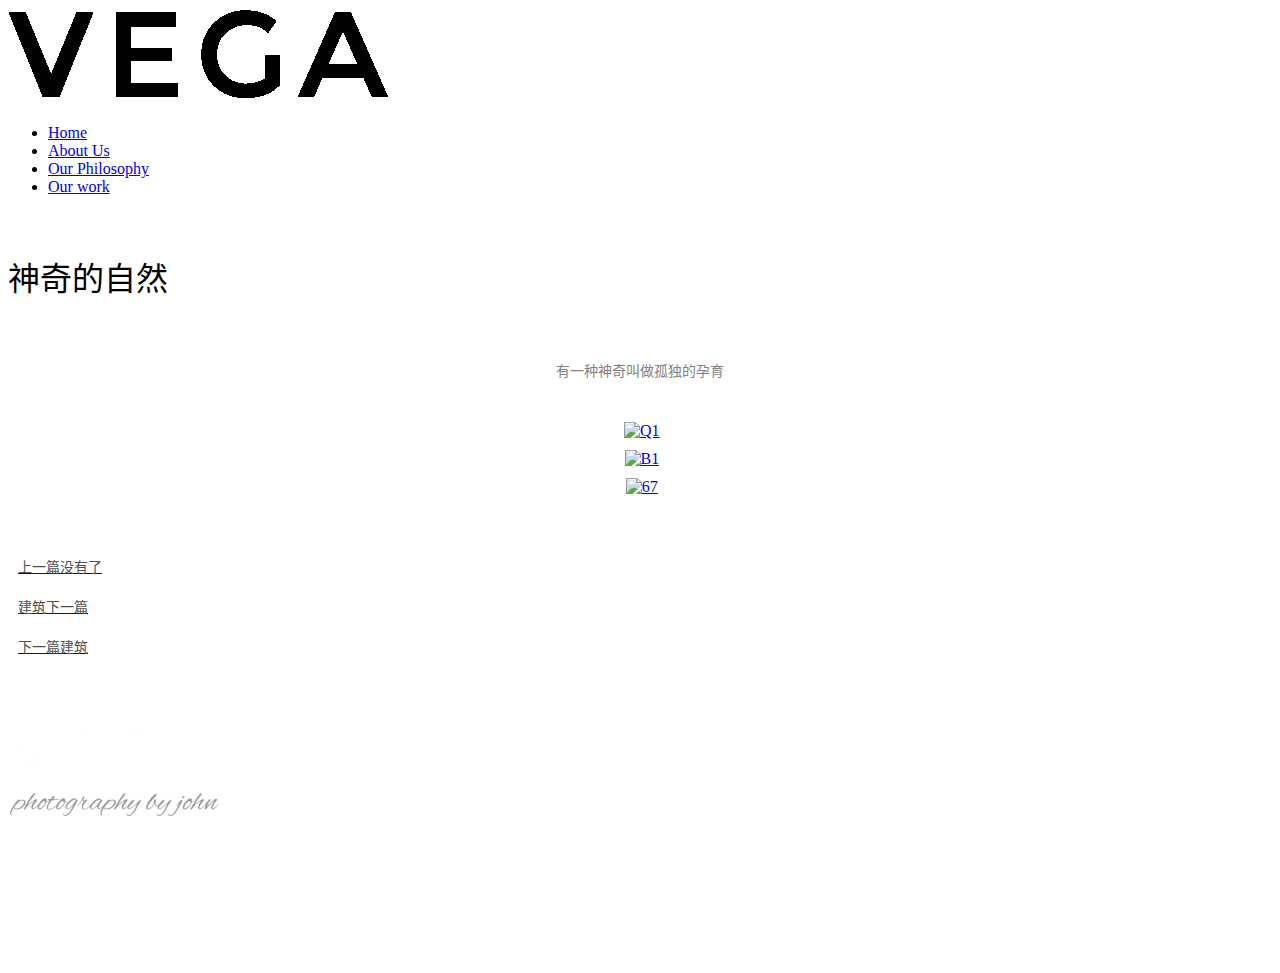
==== 神奇的自然.html @ 39f78b26 "个人生活网页" ====
<!DOCTYPE html>
<!--[if IE 6]>
<html id="ie6" class="ancient-ie old-ie bit-html" dir="ltr" lang="zh-CN">
<![endif]-->
<!--[if IE 7]>
<html id="ie7" class="ancient-ie old-ie  bit-html" dir="ltr" lang="zh-CN">
<![endif]-->
<!--[if IE 8]>
<html id="ie8" class="old-ie bit-html" dir="ltr" lang="zh-CN">
<![endif]-->
<!--[if IE 9]>
<html id="ie9" class="old-ie9 bit-html" dir="ltr" lang="zh-CN">
<![endif]-->
<!--[if !(IE 6) | !(IE 7) | !(IE 8) | !(IE 9)  ]><!-->
<html class="bit-html" dir="ltr" lang="zh-CN">
<!--<![endif]-->

<head>
    <!-- for 360 -->
    <meta name="renderer" content="webkit">
    <meta name="applicable-device" content="pc,mobile">
    <!-- for baidu -->
    <meta http-equiv="Cache-Control" content="no-transform" />
    <!-- for baidu -->
    <meta name="MobileOptimized" content="width" />
    <!-- for baidu -->
    <meta name="HandheldFriendly" content="true" />
    <!-- for baidu -->
    <!-- customer header -->
    <meta http-equiv="X-UA-Compatible" content="IE=edge">
    <meta charset="UTF-8" />
    <meta name="viewport" content="width=device-width, initial-scale=1, maximum-scale=1">
    <title>神奇的自然</title>
    <link rel="profile" href="http://gmpg.org/xfn/11" />
    <link rel="pingback" href="http://w-52279-76022-97188.479019151.sites.hk35.qifeiye.com/xmlrpc.php" />
    <!--[if lt IE 9]>
	<script src="http://w-52279-76022-97188.479019151.sites.hk35.qifeiye.com/FeiEditor/bitSite/js/html5shiv.min.js"></script>
	<![endif]-->
    <!--[if lt IE 9]>
	<script src="http://w-52279-76022-97188.479019151.sites.hk35.qifeiye.com/FeiEditor/bitSite/js/respond.min.js"></script>
	<![endif]-->
    <style type="text/css" id="static-stylesheet"></style>
    <link rel="stylesheet" href="http://w-52279-76022-97188.479019151.sites.hk35.qifeiye.com/qfy-content/cache/scripts/efb746539fa826d9d5781048aa996eb2.css" type="text/css" media="all" />
    <!-- Cache! -->
    <style type='text/css'>

    </style>
    <script type='text/javascript'>
        /* <![CDATA[ */
        /* dt-plugins */
        var dtLocal = {
            "passText": "\u67e5\u770b\u8fd9\u4e2a\u52a0\u5bc6\u8d44\u8baf\uff0c\u8bf7\u5728\u4e0b\u9762\u8f93\u5165\u5bc6\u7801\uff1a",
            "moreButtonAllLoadedText": "\u5168\u90e8\u5df2\u52a0\u8f7d",
            "postID": "9764",
            "ajaxurl": "http:\/\/w-52279-76022-97188.479019151.sites.hk35.qifeiye.com\/http:\/\/w-52279-76022-97188.479019151.sites.hk35.qifeiye.com\/admin\/admin-ajax.php",
            "contactNonce": "7ecabe1bc4",
            "ajaxNonce": "d20c6cc810",
            "pageData": {
                "type": "page",
                "template": "page",
                "layout": null
            },
            "themeSettings": {
                "smoothScroll": "on"
            }
        };
        /* thickbox */
        var thickboxL10n = {
            "next": "\u4e0b\u4e00\u5f20 >",
            "prev": "< \u4e0a\u4e00\u5f20",
            "image": "\u56fe\u7247",
            "of": "\/",
            "close": "\u5173\u95ed",
            "noiframes": "\u8fd9\u4e2a\u529f\u80fd\u9700\u8981iframe\u7684\u652f\u6301\u3002\u60a8\u53ef\u80fd\u7981\u6b62\u4e86iframe\u7684\u663e\u793a\uff0c\u6216\u60a8\u7684\u6d4f\u89c8\u5668\u4e0d\u652f\u6301\u6b64\u529f\u80fd\u3002",
            "loadingAnimation": "\/\/fast.qifeiye.com\/FeiEditor\/bitSite\/images\/preloader.gif"
        };

        /* ]]> */
    </script>
    <script type="text/javascript" src="http://w-52279-76022-97188.479019151.sites.hk35.qifeiye.com/qfy-content/cache/scripts/d023ca2ac68198600153ee5934c08c6a.js">
        /*Cache!*/
    </script>
    <link rel="EditURI" type="application/rsd+xml" title="RSD" href="http://w-52279-76022-97188.479019151.sites.hk35.qifeiye.com/xmlrpc.php?rsd" />
    <link rel="wlwmanifest" type="application/wlwmanifest+xml" href="http://w-52279-76022-97188.479019151.sites.hk35.qifeiye.com/qfy-includes/wlwmanifest.xml" />

    <link rel='canonical' href='http://w-52279-76022-97188.479019151.sites.hk35.qifeiye.com/?p=9764' />
    <link rel='shortlink' href='http://w-52279-76022-97188.479019151.sites.hk35.qifeiye.com/?p=9764' />
    <style class='style_0'>
        .bitRightSider .widget-title,
        .bitLeftSider .widget-title {
            padding: 0 0 0 10px;
            height: 28px;
            line-height: 28px;
            background-color: #024886;
            margin: 0px;
            font-family: ;
            font-size: px;
            font-weight: normal;
            font-style: normal;
            text-decoration: none;
            color: #fff;
            border-top: 0;
            border-left: 0;
            border-right: 0;
            border-bottom: 0;
            background-image: url(//fast.qifeiye.com/qfy-content/plugins//bit-plugin/assets/frame/header_bg/1/bg.png);
            background-repeat: repeat;
            -webkit-border-top-left-radius: 0;
            -webkit-border-top-right-radius: 0;
            -moz-border-radius-topleft: 0;
            -moz-border-radius-topright: 0;
            border-top-left-radius: 0;
            border-top-right-radius: 0;
        }
        
        .bitRightSider .bitWidgetFrame,
        .bitLeftSider .bitWidgetFrame {
            border-top: 0;
            border-bottom: 1px solid #bababa;
            border-left: 1px solid #bababa;
            border-right: 1px solid #bababa;
            padding: 4px 10px 4px 10px;
            -webkit-border-bottom-left-radius: 0;
            -webkit-border-bottom-right-radius: 0;
            -moz-border-radius-bottomleft: 0;
            -moz-border-radius-bottomright: 0;
            border-bottom-left-radius: 0;
            border-bottom-right-radius: 0;
        }
        
        .bitRightSider .site_tooler,
        .bitLeftSider .site_tooler {
            -webkit-box-shadow: none;
            box-shadow: none;
        }
        
        .bitRightLeftSiderWidget.site_tooler .bitWidgetFrame,
        .bitRightLeftSiderWidget.site_tooler .bitWidgetFrame {
            background-color: transparent;
            background-image: none;
            -webkit-border-bottom-left-radius: 0px;
            border-bottom-left-radius: 0px;
            -webkit-border-bottom-right-radius: 0px;
            border-bottom-right-radius: 0px;
        }
    </style>
    <style class='style_0'>
        .footer .widget-title {
            padding: 0 0 0 10px;
            height: 28px;
            line-height: 28px;
            background-color: #024886;
            margin: 0px;
            font-family: ;
            font-size: px;
            font-weight: normal;
            font-style: normal;
            text-decoration: none;
            color: #fff;
            border-top: 0;
            border-left: 0;
            border-right: 0;
            border-bottom: 0;
            background-image: none;
            -webkit-border-top-left-radius: 4px;
            -webkit-border-top-right-radius: 4px;
            -moz-border-radius-topleft: 4px;
            -moz-border-radius-topright: 4px;
            border-top-left-radius: 4px;
            border-top-right-radius: 4px;
        }
        
        .footer .widget-title {
            border-top: 0;
            border-left: 0;
            border-right: 0;
        }
        
        .footer .bitWidgetFrame {
            border-bottom: 0;
            border-top: 0;
            border-left: 0;
            border-right: 0;
            padding: 4px 10px 4px 10px;
        }
        
        .footer .site_tooler {
            -webkit-box-shadow: none;
            box-shadow: none;
        }
        
        .footer .site_tooler .bitWidgetFrame {
            background-color: transparent;
            background-image: none;
            -webkit-border-bottom-left-radius: 4px;
            border-bottom-left-radius: 4px;
            -webkit-border-bottom-right-radius: 4px;
            border-bottom-right-radius: 4px;
        }
    </style>
    <meta name="robots" content="index, follow" />
    <meta name="description" content="有一种神奇叫做孤独的孕育" />
    <style type="text/css">

    </style>
    <script type="text/javascript">
        dtGlobals.logoEnabled = 1;
        dtGlobals.curr_id = '9764';
        dtGlobals.logoURL = '';
        dtGlobals.logoW = '0';
        dtGlobals.logoH = '0';
        dtGlobals.qfyname = '起飞页';
        dtGlobals.id = '5ad01a4420971';
        dtGlobals.language = '';
        smartMenu = 0;
        document.cookie = 'resolution=' + Math.max(screen.width, screen.height) + '; path=/';
        dtGlobals.gallery_bgcolor = 'rgba(51,51,51,1)';
        dtGlobals.gallery_showthumbs = '0';
        dtGlobals.gallery_style = '';
        dtGlobals.gallery_autoplay = '0';
        dtGlobals.gallery_playspeed = '3';
        dtGlobals.gallery_imagesize = '100';
        dtGlobals.gallery_stopbutton = '';
        dtGlobals.gallery_thumbsposition = '';
        dtGlobals.gallery_tcolor = '#fff';
        dtGlobals.gallery_tsize = '16';
        dtGlobals.gallery_dcolor = '#fff';
        dtGlobals.gallery_dsize = '14';
        dtGlobals.gallery_tfamily = '';
        dtGlobals.gallery_dfamily = '';
        dtGlobals.gallery_blankclose = '0';
        dtGlobals.fm_showstyle = '';
        dtGlobals.fm_showspeed = '';
        dtGlobals.cdn_url = 'http://cdn.goodq.top';
        dtGlobals.qfymodel = "1";
        var socail_back_url = '';
    </script>



</head>


<body class="single single-post postid-9764 single-format-standard logged-in image-blur free_public btn-flat content-fullwidth qfe-js-composer js-comp-ver-4.0.1 vc_responsive page" data-pid="9764" data-pkey="3e5b84ffdcb37a61b4c2b696554afa27">

    <div id="page" class=' header_bg_mobilehide breackall wide '>



        <!-- left, center, classical, classic-centered -->
        <!-- !Header -->
        <header id="header" class="logo-classic-centered headerPM menuPositionHolder" role="banner">
            <!-- class="overlap"; class="logo-left", class="logo-center", class="logo-classic" -->

            <div class="wf-wrap ">
                <div class="wf-table">



                    <div id="branding" class="wf-td bit-logo-bar" style="">
                        <a class="bitem logo small" style="" href="http://w-52279-76022-97188.479019151.sites.hk35.qifeiye.com/"><span class="logospan"><img class="preload-me" src="img/head1.png" width="393" height="96"     /></span></a>

                        <!-- <div id="site-title" class="assistive-text"></div>
	<div id="site-description" class="assistive-text"></div> -->
                    </div>
                </div>
                <!-- .wf-table -->
            </div>
            <!-- .wf-wrap -->

            <div class="wf-mobile-visible wf-td assistive-info    " role="complementary">
                <div class="top-bar-right right bit_widget_more" bitdatamarker="bitHeader-2" bitdataaction="site_fix_container" bitdatacolor="white">
                </div>
            </div>

            <div class="navigation-holder">
                <div>


                    <!-- !- Navigation -->
                    <nav style="0" id="navigation" class="wf-wrap" bitDataAction="site_menu_container" bitDataLocation="primary">
                        <ul id="main-nav" data-st="0" data-sp="0" data-fh="" data-mw="" data-lh="" class="mainmenu fancy-rollovers wf-mobile-hidden bit-menu-default underline-hover position-text-right" data-bit-menu=underline-hover data-bit-float-menu=underline-hover>
                            <li class=" menu-item menu-item-type-post_type menu-item-object-page current-menu-item page_item page-item-9761 current_page_item bit-menu-post-id-9761 menu-item-9901 act first"><a href="主页.html"><span>Home</span></a></li>
                            <li class=" menu-item menu-item-type-custom menu-item-object-custom current-menu-item current_page_item menu-item-home bit-menu-post-id-8415 menu-item-8415"><a href="主页.html"><span>About Us</span></a></li>
                            <li class=" menu-item menu-item-type-custom menu-item-object-custom current-menu-item current_page_item menu-item-home bit-menu-post-id-8416 menu-item-8416"><a href="主页.html"><span>Our Philosophy</span></a></li>
                            <li class=" menu-item menu-item-type-custom menu-item-object-custom current-menu-item current_page_item menu-item-home bit-menu-post-id-8417 menu-item-8417"><a href="主页.html"><span>Our work</span></a></li>
                        </ul>

                        <a data-padding='' data-top='8' data-right='8' rel="nofollow" id="mobile-menu" style="display:none;" class="glyphicon glyphicon-icon-align-justify displaynone left">
                            <span class="menu-open  phone-text">神奇的自然</span>
                            <span class="menu-close">关闭</span>
                            <span class="menu-back">返回上一级</span>
                            <span class="wf-phone-visible">&nbsp;</span>
                        </a>

                    </nav>
                    <div style="display:none;" id="main-nav-slide">
                        <div class="main-nav-slide-inner" data-class="">
                            <div class="floatmenu-bar-right bit_widget_more" bitdatamarker="bitHeader-3" bitdataaction="site_fix_container" bitdatacolor="white">
                            </div>
                        </div>
                    </div>


                </div>
            </div>
            <!-- .navigation-holder -->


        </header>
        <!-- #masthead -->

        <section class="bitBanner" id="bitBanner" bitdatamarker="bitBanner" bitdataaction="site_fix_container">
        </section>
        <div id="main" class="bit_main_content">


            <div class="main-gradient"></div>

            <div class="wf-wrap">
                <div class="wf-container-main">





                    <div id="content" class="content" role="main">


                        <div class="main-outer-wrapper ">
                            <div class="bit_row">

                                <div class="twelve columns no-sidebar-content ">

                                    <div class="bit_row">

                                        <div class="content-wrapper twelve columns ">
                                            <section data-fixheight="" class="qfy-row-1-5ad04f643c018737350 section     no  section-text-no-shadow section-inner-no-shadow section-normal" id="bit_rmd76" style='margin-bottom:0;border-radius:0px;color:#000000;'>
                                                <style class="row_class qfy_style_class">
                                                    @media only screen and (min-width: 992px) {
                                                        section.section.qfy-row-1-5ad04f643c018737350 {
                                                            padding-left: 0;
                                                            padding-right: 0;
                                                            padding-top: 20px;
                                                            padding-bottom: 0;
                                                            margin-top: 0;
                                                        }
                                                        section.section.qfy-row-1-5ad04f643c018737350>.container {
                                                            max-width: 1280px;
                                                            margin: 0 auto;
                                                        }
                                                    }
                                                    
                                                    @media only screen and (max-width: 992px) {
                                                        .bit-html section.section.qfy-row-1-5ad04f643c018737350 {
                                                            padding-left: 15px;
                                                            padding-right: 15px;
                                                            padding-top: 20px;
                                                            padding-bottom: ;
                                                            margin-top: 0;
                                                        }
                                                    }
                                                </style>
                                                <div class="section-background-overlay background-overlay grid-overlay-0 " style="background-color: #ffffff;"></div>

                                                <div class="container">
                                                    <div class="row qfe_row">
                                                        <div data-animaleinbegin="bottom-in-view" data-animalename="qfyfadeInUp" data-duration="" data-delay="" class=" qfy-column-1-5ad04f643c3106192 qfy-column-inner  vc_span12  text-default small-screen-default fullrow" data-dw="1/1" data-fixheight="">
                                                            <div style=";position:relative;" class="column_inner ">
                                                                <div class=" background-overlay grid-overlay-" style="background-color:transparent;width:100%;"></div>
                                                                <div class="column_containter" style="z-index:3;position:relative;">
                                                                    <div id="vc_header_5ad04f643c996580" m-padding="0px 0px 0px 0px" p-padding="0 0 0 0" css_animation_delay="0" qfyuuid="qfy_column_text_header_fp9wm" data-anitime='0.7' class="qfy-element minheigh1px qfe_text_column qfe_content_element " style="position: relative;;;background-repeat: no-repeat;;margin-top:20px;margin-bottom:20px;padding-top:0;padding-bottom:0;padding-right:0;padding-left:0;">
                                                                        <style>
                                                                            @media only screen and (max-width: 760px) {
                                                                                #vc_header_5ad04f643c996580 .header_title {
                                                                                    font-size: 20px !important;
                                                                                }
                                                                            }
                                                                            
                                                                            @media only screen and (max-width: 760px) {
                                                                                #vc_header_5ad04f643c996580 .header_subtitle {
                                                                                    font-size: 20px !important;
                                                                                }
                                                                            }
                                                                        </style>
                                                                        <div class="qfe_wrapper">
                                                                            <H1 class="qfy_title center mobilecenter">
                                                                                <div class="qfy_title_inner" style="display:inline-block;position:relative;max-width:100%;">
                                                                                    <div class="header_title" style="font-family:微软正黑体;font-size:32px;font-weight:normal;font-style:normal;color:#000;">神奇的自然</div>
                                                                                </div>
                                                                                <style></style>
                                                                                <div class="button_wrapper" style="display:none;">
                                                                                    <div class="button " style="display:inline-block;max-width:100%;text-align:center; font-size:14px; color:#333; padding:5px;">+ 查看更多</div>
                                                                                </div><span style="clear:both;"></span></H1>
                                                                        </div>
                                                                    </div>
                                                                </div>
                                                            </div>
                                                        </div>
                                                        <style class="column_class qfy_style_class">
                                                            @media only screen and (min-width: 992px) {
                                                                .qfy-column-1-5ad04f643c3106192>.column_inner {
                                                                    padding-left: 0;
                                                                    padding-right: 0;
                                                                    padding-top: 0;
                                                                    padding-bottom: 0;
                                                                }
                                                                .qfe_row .vc_span_class.qfy-column-1-5ad04f643c3106192 {}
                                                                ;
                                                            }
                                                            
                                                            @media only screen and (max-width: 992px) {
                                                                .qfy-column-1-5ad04f643c3106192>.column_inner {
                                                                    margin: 0 auto 0 !important;
                                                                    padding-left: 0;
                                                                    padding-right: 0;
                                                                    padding-top: ;
                                                                    padding-bottom: ;
                                                                }
                                                                .display_entire .qfe_row .vc_span_class.qfy-column-1-5ad04f643c3106192 {}
                                                                .qfy-column-1-5ad04f643c3106192>.column_inner>.background-overlay,
                                                                .qfy-column-1-5ad04f643c3106192>.column_inner>.background-media {
                                                                    width: 100% !important;
                                                                    left: 0 !important;
                                                                    right: auto !important;
                                                                }
                                                            }
                                                        </style>
                                                    </div>
                                                </div>

                                            </section>
                                            <section data-fixheight="" class="qfy-row-2-5ad04f643cde8382945 section     no  section-text-no-shadow section-inner-no-shadow section-normal" id="bit_uunus" style='margin-bottom:0;border-radius:0px;color:#000000;'>
                                                <style class="row_class qfy_style_class">
                                                    @media only screen and (min-width: 992px) {
                                                        section.section.qfy-row-2-5ad04f643cde8382945 {
                                                            padding-left: 0;
                                                            padding-right: 0;
                                                            padding-top: 20px;
                                                            padding-bottom: 0;
                                                            margin-top: 0;
                                                        }
                                                        section.section.qfy-row-2-5ad04f643cde8382945>.container {
                                                            max-width: 1280px;
                                                            margin: 0 auto;
                                                        }
                                                    }
                                                    
                                                    @media only screen and (max-width: 992px) {
                                                        .bit-html section.section.qfy-row-2-5ad04f643cde8382945 {
                                                            padding-left: 15px;
                                                            padding-right: 15px;
                                                            padding-top: 20px;
                                                            padding-bottom: ;
                                                            margin-top: 0;
                                                        }
                                                    }
                                                </style>
                                                <div class="section-background-overlay background-overlay grid-overlay-0 " style="background-color: #ffffff;"></div>

                                                <div class="container">
                                                    <div class="row qfe_row">
                                                        <div data-animaleinbegin="bottom-in-view" data-animalename="qfyfadeInUp" data-duration="" data-delay="" class=" qfy-column-2-5ad04f643d069856806 qfy-column-inner  vc_span12  text-default small-screen-default fullrow" data-dw="1/1" data-fixheight="">
                                                            <div style=";position:relative;" class="column_inner ">
                                                                <div class=" background-overlay grid-overlay-" style="background-color:transparent;width:100%;"></div>
                                                                <div class="column_containter" style="z-index:3;position:relative;">
                                                                    <div m-padding="20px 0px 20px 0px" p-padding="20px 0 20px 0" css_animation_delay="0" qfyuuid="qfy_column_text_view_kbkn4" data-anitime='0.7' class="qfy-element qfy-text qfy-text-67519 qfe_text_column qfe_content_element  " style="position: relative;;;line-height:1.5em;;background-position:left top;background-repeat: no-repeat;font-size:14px ;font-weight:normal ;font-style:normal ;font-family:宋体 ;color:#828282;text-align:center;letter-spacing:;;margin-top:0;margin-bottom:0;padding-top:20px;padding-bottom:20px;padding-right:0;padding-left:0;border-radius:0px;">
                                                                        <div class="qfe_wrapper">
                                                                            有一种神奇叫做孤独的孕育
                                                                        </div>
                                                                    </div>
                                                                </div>
                                                            </div>
                                                        </div>
                                                        <style class="column_class qfy_style_class">
                                                            @media only screen and (min-width: 992px) {
                                                                .qfy-column-2-5ad04f643d069856806>.column_inner {
                                                                    padding-left: 0;
                                                                    padding-right: 0;
                                                                    padding-top: 0;
                                                                    padding-bottom: 0;
                                                                }
                                                                .qfe_row .vc_span_class.qfy-column-2-5ad04f643d069856806 {}
                                                                ;
                                                            }
                                                            
                                                            @media only screen and (max-width: 992px) {
                                                                .qfy-column-2-5ad04f643d069856806>.column_inner {
                                                                    margin: 0 auto 0 !important;
                                                                    padding-left: 0;
                                                                    padding-right: 0;
                                                                    padding-top: ;
                                                                    padding-bottom: ;
                                                                }
                                                                .display_entire .qfe_row .vc_span_class.qfy-column-2-5ad04f643d069856806 {}
                                                                .qfy-column-2-5ad04f643d069856806>.column_inner>.background-overlay,
                                                                .qfy-column-2-5ad04f643d069856806>.column_inner>.background-media {
                                                                    width: 100% !important;
                                                                    left: 0 !important;
                                                                    right: auto !important;
                                                                }
                                                            }
                                                        </style>
                                                    </div>
                                                </div>

                                            </section>
                                            <section data-fixheight="" class="qfy-row-3-5ad04f643d810466163 section     no  section-text-no-shadow section-inner-no-shadow section-normal" id="bit_44nd5" style='margin-bottom:0;border-radius:0px;color:#000000;'>
                                                <style class="row_class qfy_style_class">
                                                    @media only screen and (min-width: 992px) {
                                                        section.section.qfy-row-3-5ad04f643d810466163 {
                                                            padding-left: 0;
                                                            padding-right: 0;
                                                            padding-top: 20px;
                                                            padding-bottom: 0;
                                                            margin-top: 0;
                                                        }
                                                        section.section.qfy-row-3-5ad04f643d810466163>.container {
                                                            max-width: 1280px;
                                                            margin: 0 auto;
                                                        }
                                                    }
                                                    
                                                    @media only screen and (max-width: 992px) {
                                                        .bit-html section.section.qfy-row-3-5ad04f643d810466163 {
                                                            padding-left: 15px;
                                                            padding-right: 15px;
                                                            padding-top: 20px;
                                                            padding-bottom: ;
                                                            margin-top: 0;
                                                        }
                                                    }
                                                </style>
                                                <div class="section-background-overlay background-overlay grid-overlay-0 " style="background-color: #ffffff;"></div>

                                                <div class="container">
                                                    <div class="row qfe_row">
                                                        <div data-animaleinbegin="bottom-in-view" data-animalename="qfyfadeInUp" data-duration="" data-delay="" class=" qfy-column-3-5ad04f643daa1692627 qfy-column-inner  vc_span12  text-default small-screen-default fullrow" data-dw="1/1" data-fixheight="">
                                                            <div style=";position:relative;" class="column_inner ">
                                                                <div class=" background-overlay grid-overlay-" style="background-color:transparent;width:100%;"></div>
                                                                <div class="column_containter" style="z-index:3;position:relative;">
                                                                    <style>
                                                                        @media screen and (max-width: 760px) {
                                                                            .g2598 .qfe_images_lib_isotope .gimg {
                                                                                width: 99.5%
                                                                            }
                                                                        }
                                                                        
                                                                        @media screen and (min-width: 760px) {
                                                                            .g2598 .qfe_images_lib_isotope .gimg {
                                                                                width: 99.5%
                                                                            }
                                                                        }
                                                                    </style>
                                                                    <style>
                                                                        @media only screen and (max-width: 760px) {
                                                                            .single_image_text-5ad04f643de11662 .head {
                                                                                font-size: 16px !important;
                                                                            }
                                                                            .single_image_text-5ad04f643de11662 .content {
                                                                                font-size: 16px !important;
                                                                            }
                                                                        }
                                                                    </style>
                                                                    <div m-padding="0px 0px 0px 0px" p-padding="0 0 0 0" css_animation_delay="0" qfyuuid="qfy_column_text_images_cp4lw" data-anitime='0.7' class="qfy-element qfe_images_lib qfe_content_element vc_clearfix qfe_animate_when_almost_visible qfe_bottom-to-top"
                                                                        style="margin-top:0;margin-bottom:0;padding-top:0;padding-bottom:0;padding-right:0;padding-left:0;">
                                                                        <div class="qfe_wrapper g2598">
                                                                            <div class="qfe_images_lib_isotope " data-liblayout="masonry" data-width="10">
                                                                                <div class="vc-item images gimg" style="margin-bottom:10px;padding-left:5px;padding-right:5px">
                                                                                    <div class="vc-inner" style='text-align:center'>
                                                                                        <a class="qfy_thickbox bitImageAhover " thumbPath="http://w-52279-76022-97188.479019151.sites.hk35.qifeiye.com/qfy-content/uploads/2015/06/8860370af76c01de5337d4626c2678f4-150x150.jpg"
                                                                                            href="http://w-52279-76022-97188.479019151.sites.hk35.qifeiye.com/qfy-content/uploads/2015/06/8860370af76c01de5337d4626c2678f4.jpg?ai-no-cache=true" rel="gallery-group-5ad04f643de70934653"><img style='' class='' width="1100" height="1100" src="http://w-52279-76022-97188.479019151.sites.hk35.qifeiye.com/qfy-content/uploads/2015/06/8860370af76c01de5337d4626c2678f4.jpg"
                                                                                                class="attachment-full" alt="Q1" title="" description="" data-title="Q1" src-img="" /><i></i></a>
                                                                                    </div>
                                                                                </div>
                                                                                <div class="vc-item images gimg" style="margin-bottom:10px;padding-left:5px;padding-right:5px">
                                                                                    <div class="vc-inner" style='text-align:center'>
                                                                                        <a class="qfy_thickbox bitImageAhover " thumbPath="http://w-52279-76022-97188.479019151.sites.hk35.qifeiye.com/qfy-content/uploads/2015/06/c9512565ef6194ca664dc41ec0de7a53-150x150.jpg"
                                                                                            href="http://w-52279-76022-97188.479019151.sites.hk35.qifeiye.com/qfy-content/uploads/2015/06/c9512565ef6194ca664dc41ec0de7a53.jpg?ai-no-cache=true" rel="gallery-group-5ad04f643de70934653"><img style='' class='' width="485" height="485" src="http://w-52279-76022-97188.479019151.sites.hk35.qifeiye.com/qfy-content/uploads/2015/06/c9512565ef6194ca664dc41ec0de7a53.jpg"
                                                                                                class="attachment-full" alt="B1" title="" description="" data-title="B1" src-img="" /><i></i></a>
                                                                                    </div>
                                                                                </div>
                                                                                <div class="vc-item images gimg" style="margin-bottom:10px;padding-left:5px;padding-right:5px">
                                                                                    <div class="vc-inner" style='text-align:center'>
                                                                                        <a class="qfy_thickbox bitImageAhover " thumbPath="http://w-52279-76022-97188.479019151.sites.hk35.qifeiye.com/qfy-content/uploads/2017/06/206b27816b746c4723a4d3c27f16089a-150x150.jpg"
                                                                                            href="http://w-52279-76022-97188.479019151.sites.hk35.qifeiye.com/qfy-content/uploads/2017/06/206b27816b746c4723a4d3c27f16089a.jpg?ai-no-cache=true" rel="gallery-group-5ad04f643de70934653"><img style='' class='' width="1000" height="667" src="http://w-52279-76022-97188.479019151.sites.hk35.qifeiye.com/qfy-content/uploads/2017/06/206b27816b746c4723a4d3c27f16089a.jpg"
                                                                                                class="attachment-full" alt="67" title="" description="" data-title="67" src-img="" /><i></i></a>
                                                                                    </div>
                                                                                </div>
                                                                            </div>
                                                                        </div>
                                                                    </div>
                                                                </div>
                                                            </div>
                                                        </div>
                                                        <style class="column_class qfy_style_class">
                                                            @media only screen and (min-width: 992px) {
                                                                .qfy-column-3-5ad04f643daa1692627>.column_inner {
                                                                    padding-left: 0;
                                                                    padding-right: 0;
                                                                    padding-top: 0;
                                                                    padding-bottom: 0;
                                                                }
                                                                .qfe_row .vc_span_class.qfy-column-3-5ad04f643daa1692627 {}
                                                                ;
                                                            }
                                                            
                                                            @media only screen and (max-width: 992px) {
                                                                .qfy-column-3-5ad04f643daa1692627>.column_inner {
                                                                    margin: 0 auto 0 !important;
                                                                    padding-left: 0;
                                                                    padding-right: 0;
                                                                    padding-top: ;
                                                                    padding-bottom: ;
                                                                }
                                                                .display_entire .qfe_row .vc_span_class.qfy-column-3-5ad04f643daa1692627 {}
                                                                .qfy-column-3-5ad04f643daa1692627>.column_inner>.background-overlay,
                                                                .qfy-column-3-5ad04f643daa1692627>.column_inner>.background-media {
                                                                    width: 100% !important;
                                                                    left: 0 !important;
                                                                    right: auto !important;
                                                                }
                                                            }
                                                        </style>
                                                    </div>
                                                </div>

                                            </section>
                                            <section data-fixheight="" class="qfy-row-4-5ad04f643f66e323007 section     no  section-text-no-shadow section-inner-no-shadow section-normal" id="bit_rbcgd" style='margin-bottom:0;border-radius:0px;color:#000000;'>
                                                <style class="row_class qfy_style_class">
                                                    @media only screen and (min-width: 992px) {
                                                        section.section.qfy-row-4-5ad04f643f66e323007 {
                                                            padding-left: 0;
                                                            padding-right: 0;
                                                            padding-top: 40px;
                                                            padding-bottom: 40px;
                                                            margin-top: 0;
                                                        }
                                                        section.section.qfy-row-4-5ad04f643f66e323007>.container {
                                                            max-width: 1280px;
                                                            margin: 0 auto;
                                                        }
                                                    }
                                                    
                                                    @media only screen and (max-width: 992px) {
                                                        .bit-html section.section.qfy-row-4-5ad04f643f66e323007 {
                                                            padding-left: 15px;
                                                            padding-right: 15px;
                                                            padding-top: 40px;
                                                            padding-bottom: 40px;
                                                            margin-top: 0;
                                                            min-height: 0;
                                                        }
                                                    }
                                                </style>
                                                <div class="section-background-overlay background-overlay grid-overlay-0 " style="background-color: #ffffff;"></div>

                                                <div class="container">
                                                    <div class="row qfe_row">
                                                        <div data-animaleinbegin="bottom-in-view" data-animalename="qfyfadeInUp" data-duration="" data-delay="" class=" qfy-column-4-5ad04f643f92f182167 qfy-column-inner  vc_span12  text-default small-screen-default fullrow" data-dw="1/1" data-fixheight="">
                                                            <div style=";position:relative;" class="column_inner ">
                                                                <div class=" background-overlay grid-overlay-" style="background-color:transparent;width:100%;"></div>
                                                                <div class="column_containter" style="z-index:3;position:relative;">
                                                                    <div style="margin-top:0;margin-bottom:0;padding-top:0;padding-bottom:0;padding-right:0;padding-left:0;" m-padding="0px 0px 0px 0px" p-padding="0 0 0 0" css_animation_delay="0" qfyuuid="qfy_prenext_5kqws"
                                                                        class="qfy-prenext  qfy-element  normallayout borderrightnone vcprenext-5ad04f643fb6d3817">
                                                                        <style>
                                                                            .vcprenext-5ad04f643fb6d3817 a:hover span {
                                                                                color: #333 !important
                                                                            }
                                                                            
                                                                            .vcprenext-5ad04f643fb6d3817 a:hover svg polyline {
                                                                                stroke: #333 !important
                                                                            }
                                                                        </style>
                                                                        <div class='prenext_inner'>
                                                                            <div class='pre_inner' style='padding:10px;'><a href='#' class='pre_a'><span class='action' style='font-size:14px ;font-weight:normal ;font-style:normal ;color:#4f4f4f;'>上一篇</span><span class='blank' style='width:10px;height:0px' ></span><span class='title text-overflow' style='font-size:14px ;font-weight:normal ;font-style:normal ;color:#4f4f4f;max-width:300px;'>没有了</span></a></div>
                                                                            <div
                                                                                class='next_inner first' style='padding:10px;'><a href='建筑.html' class='next_a'><span class='title text-overflow' style='font-size:14px ;font-weight:normal ;font-style:normal ;color:#4f4f4f;max-width:300px;'>建筑</span><span class='blank' style='width:10px;height:0px'></span><span class='action' style='font-size:14px ;font-weight:normal ;font-style:normal ;color:#4f4f4f;'>下一篇</span></a></div>
                                                                        <div
                                                                            class='next_inner second' style='padding:10px;'><a href='建筑.html'><span class='action' style='font-size:14px ;font-weight:normal ;font-style:normal ;color:#4f4f4f;'>下一篇</span><span class='blank' style='width:10px;height:0px'></span><span class='title text-overflow' style='font-size:14px ;font-weight:normal ;font-style:normal ;color:#4f4f4f;max-width:300px;'>建筑</span></a></div>
                                                                </div>
                                                            </div>
                                                        </div>
                                                    </div>
                                                </div>
                                                <style class="column_class qfy_style_class">
                                                    @media only screen and (min-width: 992px) {
                                                        .qfy-column-4-5ad04f643f92f182167>.column_inner {
                                                            padding-left: 0;
                                                            padding-right: 0;
                                                            padding-top: 0;
                                                            padding-bottom: 0;
                                                        }
                                                        .qfe_row .vc_span_class.qfy-column-4-5ad04f643f92f182167 {}
                                                        ;
                                                    }
                                                    
                                                    @media only screen and (max-width: 992px) {
                                                        .qfy-column-4-5ad04f643f92f182167>.column_inner {
                                                            margin: 0 auto 0 !important;
                                                            padding-left: 0;
                                                            padding-right: 0;
                                                            padding-top: ;
                                                            padding-bottom: ;
                                                        }
                                                        .display_entire .qfe_row .vc_span_class.qfy-column-4-5ad04f643f92f182167 {}
                                                        .qfy-column-4-5ad04f643f92f182167>.column_inner>.background-overlay,
                                                        .qfy-column-4-5ad04f643f92f182167>.column_inner>.background-media {
                                                            width: 100% !important;
                                                            left: 0 !important;
                                                            right: auto !important;
                                                        }
                                                    }
                                                </style>
                                        </div>
                                    </div>

                                    </section>
                                </div>


                                <div class="clear"></div>
                            </div>
                        </div>
                    </div>
                    <!-- END .page-wrapper -->
                    <div class="clear"></div>
                </div>
                <div class="clear"></div>


            </div>

        </div>
        <!-- .wf-container -->
    </div>
    <!-- .wf-wrap -->
    </div>
    <!-- #main -->
    <footer id="footer" class="footer">
        <div class="wf-wrap">
            <div class="wf-container qfe_row footer1" bitDataAction='site_widget_container' bitdatamarker="sidebar_2">
                <section id="simplepage-2" style="margin-bottom:20px;" class="widget simplepage site_tooler">
                    <style class='style_simplepage-2'>
                        #simplepage-2 .widget-title {
                            padding: 0 0 0 10px;
                            height: 28px;
                            line-height: 28px;
                            background-color: transparent;
                            margin: 0px;
                            font-family: ;
                            font-size: px;
                            font-weight: normal;
                            font-style: normal;
                            text-decoration: none;
                            color: #ffffff;
                            border-top: 1px solid transparent;
                            border-left: 1px solid transparent;
                            border-right: 1px solid transparent;
                            border-bottom: 0px solid transparent;
                            background-image: none;
                            -webkit-border-top-left-radius: 4px;
                            -webkit-border-top-right-radius: 4px;
                            -moz-border-radius-topleft: 4px;
                            -moz-border-radius-topright: 4px;
                            border-top-left-radius: 4px;
                            border-top-right-radius: 4px;
                        }
                        
                        #simplepage-2 .widget-title {
                            border-top: 0;
                            border-left: 0;
                            border-right: 0;
                        }
                        
                        #simplepage-2 .bitWidgetFrame {
                            border-bottom: 0;
                            border-top: 0;
                            border-left: 0;
                            border-right: 0;
                            padding: 4px 10px 4px 10px;
                        }
                        
                        #simplepage-2 {
                            -webkit-box-shadow: none;
                            box-shadow: none;
                        }
                        
                        #simplepage-2 .bitWidgetFrame {
                            background-color: transparent;
                            background-image: none;
                            -webkit-border-bottom-left-radius: 4px;
                            border-bottom-left-radius: 4px;
                            -webkit-border-bottom-right-radius: 4px;
                            border-bottom-right-radius: 4px;
                        }
                        
                        #simplepage-2 .bitWidgetFrame {
                            padding-left: 0px;
                            padding-right: 0px;
                        }
                        
                        body #simplepage-2 .bitWidgetFrame {
                            padding-top: 0px !important;
                            padding-bottom: 0px !important;
                        }
                    </style>
                    <div class='simplepage_container bitWidgetFrame' data-post_id='9750'>
                        <section data-fixheight="" class="qfy-row-5-5ad04f64447c1173231 section     no  section-text-no-shadow section-inner-no-shadow section-normal" id="bit_c3hig" style='margin-bottom:0;border-radius:0px;color:#ffffff;'>
                            <style class="row_class qfy_style_class">
                                @media only screen and (min-width: 992px) {
                                    section.section.qfy-row-5-5ad04f64447c1173231 {
                                        padding-left: 0;
                                        padding-right: 0;
                                        padding-top: 20px;
                                        padding-bottom: 0;
                                        margin-top: 0;
                                    }
                                    section.section.qfy-row-5-5ad04f64447c1173231>.container {
                                        max-width: 1280px;
                                        margin: 0 auto;
                                    }
                                }
                                
                                @media only screen and (max-width: 992px) {
                                    .bit-html section.section.qfy-row-5-5ad04f64447c1173231 {
                                        padding-left: 15px;
                                        padding-right: 15px;
                                        padding-top: 20px;
                                        padding-bottom: 0;
                                        margin-top: 0;
                                        min-height: 0;
                                    }
                                }
                            </style>
                            <div class="section-background-overlay background-overlay grid-overlay-0 " style="background-color: #000000;"></div>

                            <div class="container">
                                <div class="row qfe_row">
                                    <div data-animaleinbegin="bottom-in-view" data-animalename="qfyfadeInUp" data-duration="" data-delay="" class=" qfy-column-5-5ad04f64449c6150077 qfy-column-inner  vc_span12  text-default small-screen-undefined fullrow" data-dw="1/1" data-fixheight="">
                                        <div style=";position:relative;" class="column_inner ">
                                            <div class=" background-overlay grid-overlay-" style="background-color:transparent;width:100%;"></div>
                                            <div class="column_containter" style="z-index:3;position:relative;">
                                                <style>
                                                    @media only screen and (max-width: 768px) {
                                                        .single_image_text-5ad04f644539a624 .head {
                                                            font-size: 16px !important;
                                                        }
                                                        .single_image_text-5ad04f644539a624 .content {
                                                            font-size: 16px !important;
                                                        }
                                                    }
                                                </style>
                                                <div id="vc_img_5ad04f64452ad486" style="width:100%;padding:0px;margin:0px;height:100%;clear:both;position:relative;margin-top:0;margin-bottom:0;padding-top:0;padding-bottom:0;padding-right:0;padding-left:0;background-repeat: no-repeat;" m-padding="0px 0px 0px 0px"
                                                    p-padding="0 0 0 0" css_animation_delay="0" qfyuuid="qfy_single_image_k1s89" data-anitime='0.7' class="qfy-element bitImageControlDiv ">
                                                    <a class="bitImageAhover  ">
                                                        <div class="bitImageParentDiv qfe_single_image qfe_content_element vc_align_center">
                                                            <div class="qfe_wrapper"><span></span><img class="front_image   ag_image" src="img/logo.png" alt="footer_logo"
                                                                    description="" data-attach-id="8639" data-title="footer_logo" title="" src-img="" style='' /></div>
                                                        </div>
                                                </div>
                                                </a>
                                                <div id="icons_list-5ad04f64455043628" style="padding-top:20px;padding-bottom:0;padding-right:0;padding-left:0;" m-padding="20px 0px 0px 0px" p-padding="20px 0 0 0" css_animation_delay="0" qfyuuid="qfy_socail_icons_list_3zkzo"
                                                    class="qfy-icons_list  qfy-element ">
                                                    <ul class="gallery_icons_list " style="text-align:center;">
                                                        <li style='display:inline-block;'><span data-desc='' data-tj='1' data-ta='2' data-width='150' data-image='' style='margin-left:5px;margin-right:5px;margin-bottom:px' class='white1 qfy-icon qfy-icon_32x32 qq-icon_32x32'></span></li>
                                                        <li
                                                            style='display:inline-block;'><span data-desc='' data-tj='1' data-ta='2' data-width='150' data-image='' style='margin-left:5px;margin-right:5px;margin-bottom:px' class='white1 qfy-icon qfy-icon_32x32 facebook-icon_32x32'></span></li>
                                                            <li
                                                                style='display:inline-block;'><span data-desc='' data-tj='1' data-ta='2' data-width='150' data-image='' style='margin-left:5px;margin-right:5px;margin-bottom:px' class='white1 qfy-icon qfy-icon_32x32 weixin-icon_32x32'></span></li>
                                                                <li
                                                                    style='display:inline-block;'><span data-desc='' data-tj='1' data-ta='2' data-width='150' data-image='' style='margin-left:5px;margin-right:5px;margin-bottom:px' class='white1 qfy-icon qfy-icon_32x32 email-icon_32x32'></span></li>
                                                                    <li
                                                                        style='display:inline-block;'><span data-desc='' data-tj='1' data-ta='2' data-width='150' data-image='' style='margin-left:5px;margin-right:5px;margin-bottom:px' class='white1 qfy-icon qfy-icon_32x32 phone1-icon_32x32'></span></li>
                                                                        <li
                                                                            style="clear:both;"></li>
                                                    </ul>
                                                </div>
                                                <div m-padding="10px 0px 10px 0px" p-padding="10px 0 10px 0" css_animation_delay="0" qfyuuid="qfy_column_text_4gzsq" data-anitime='0.7' class="qfy-element qfy-text qfy-text-12623 qfe_text_column qfe_content_element  " style="position: relative;;;line-height:1.5em;;background-position:left top;background-repeat: no-repeat;;margin-top:0;margin-bottom:0;padding-top:10px;padding-bottom:10px;padding-right:0;padding-left:0;border-radius:0px;">
                                                    <div class="qfe_wrapper">
                                                        <div style="text-align: center;"><span style="font-family:century gothic;"><span style="font-size: 12px;">Copyright © 2017 个人摄影网站. All rights reserved.</span></span><span style="font-family:century gothic;"><span style="font-size: 12px;"><span style="color: rgb(128, 128, 128);"></span></span>
                                                            </span>
                                                        </div>

                                                    </div>
                                                </div>
                                            </div>
                                        </div>
                                    </div>
                                    <style class="column_class qfy_style_class">
                                        @media only screen and (min-width: 992px) {
                                            .qfy-column-5-5ad04f64449c6150077>.column_inner {
                                                padding-left: 0;
                                                padding-right: 0;
                                                padding-top: 0;
                                                padding-bottom: 0;
                                            }
                                            .qfe_row .vc_span_class.qfy-column-5-5ad04f64449c6150077 {}
                                            ;
                                        }
                                        
                                        @media only screen and (max-width: 992px) {
                                            .qfy-column-5-5ad04f64449c6150077>.column_inner {
                                                margin: 0 auto 0 !important;
                                                padding-left: 0;
                                                padding-right: 0;
                                                padding-top: ;
                                                padding-bottom: ;
                                            }
                                            .display_entire .qfe_row .vc_span_class.qfy-column-5-5ad04f64449c6150077 {}
                                            .qfy-column-5-5ad04f64449c6150077>.column_inner>.background-overlay,
                                            .qfy-column-5-5ad04f64449c6150077>.column_inner>.background-media {
                                                width: 100% !important;
                                                left: 0 !important;
                                                right: auto !important;
                                            }
                                        }
                                    </style>
                                </div>
                            </div>

                        </section>
                    </div>
                </section>
            </div>
            <!-- .wf-container -->
        </div>
        <!-- .wf-wrap -->
        <!--  ************begin************* -->
        <style type="text/css" id="static-stylesheet-footer">
            #footer.footer .footer1 .widget {
                width: 99%;
            }
            
            #footer.footer .footer1 .widget.simplepage {
                width: 100%;
            }
            
            .bit_main_content {
                margin-top: 0px;
                margin-bottom: 0px
            }
        </style>
        <!--  ************end************* -->
    </footer>

    </div>
    <!-- #page -->

    <script type="text/javascript" src="js/2.js">
        /*Cache!*/
    </script>
    <style type='text/css'>

    </style>
    <div style='display:none;'></div>
</body>

</html>
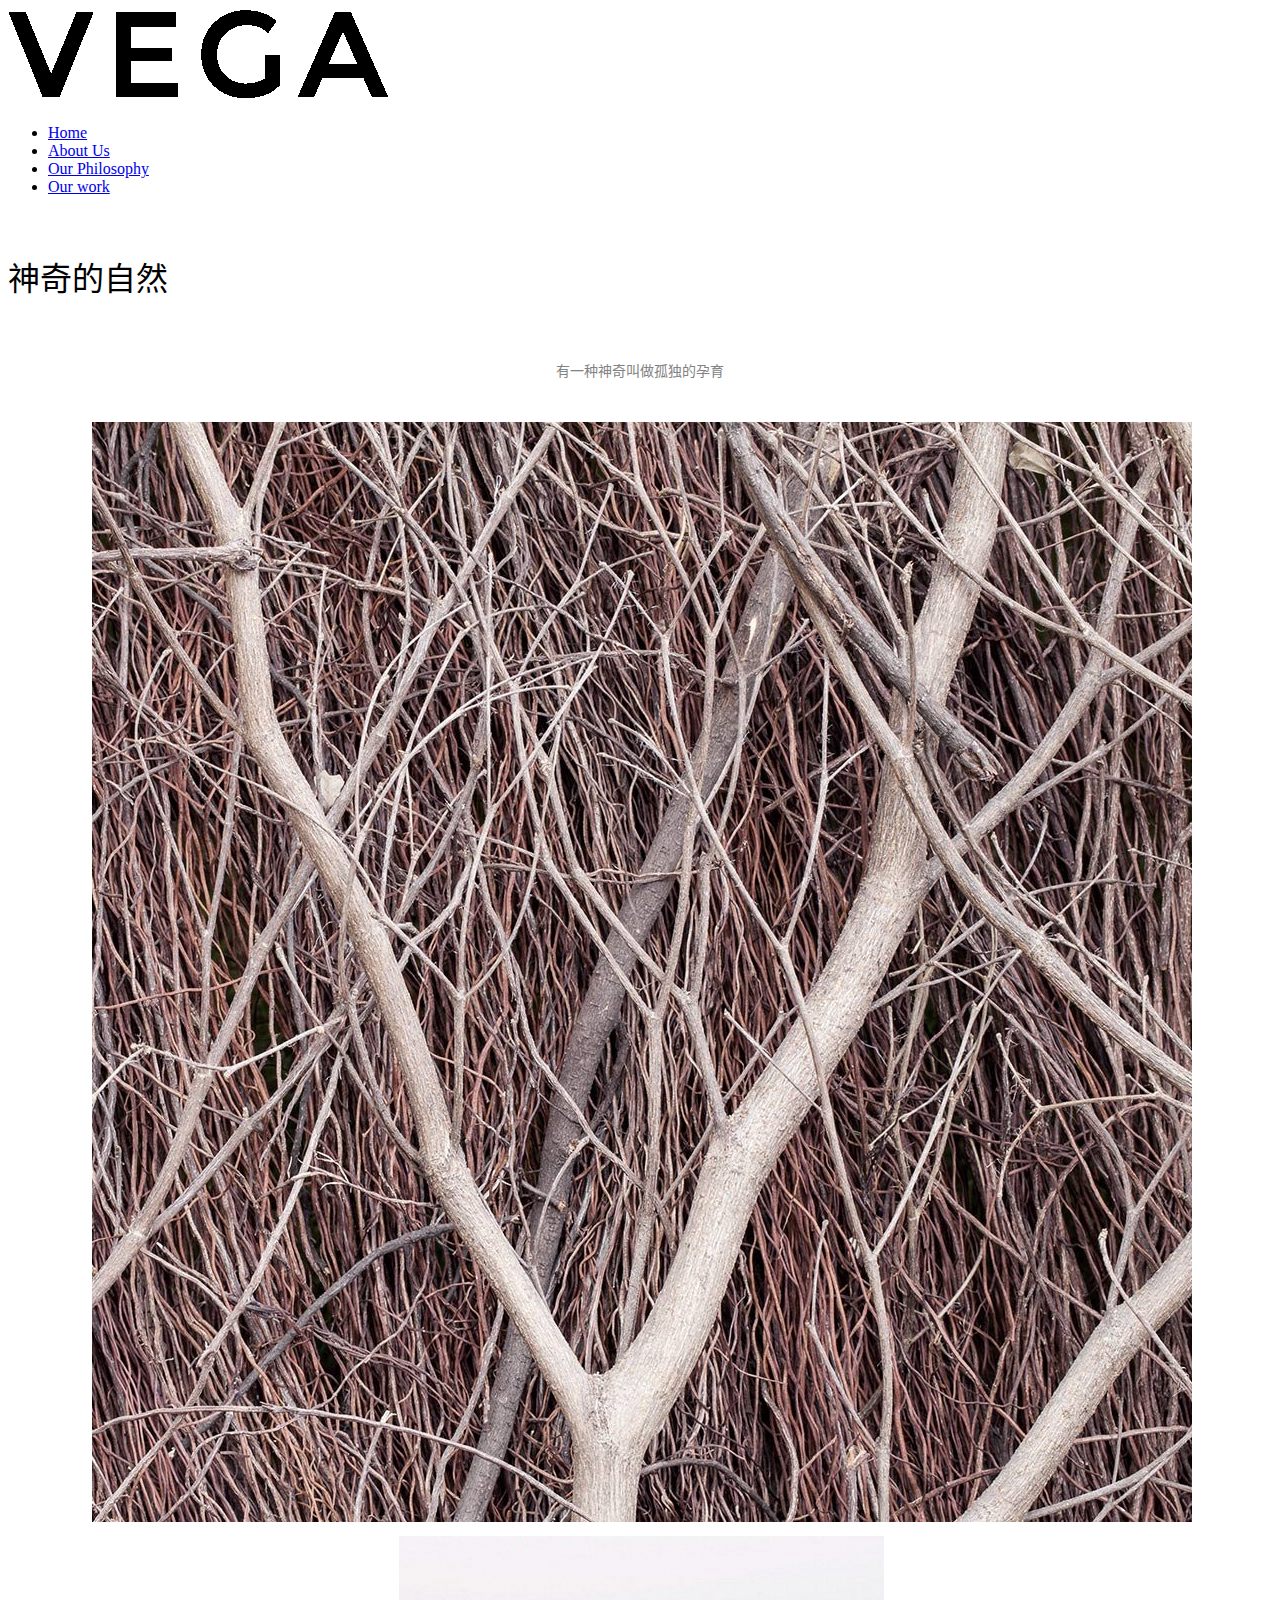
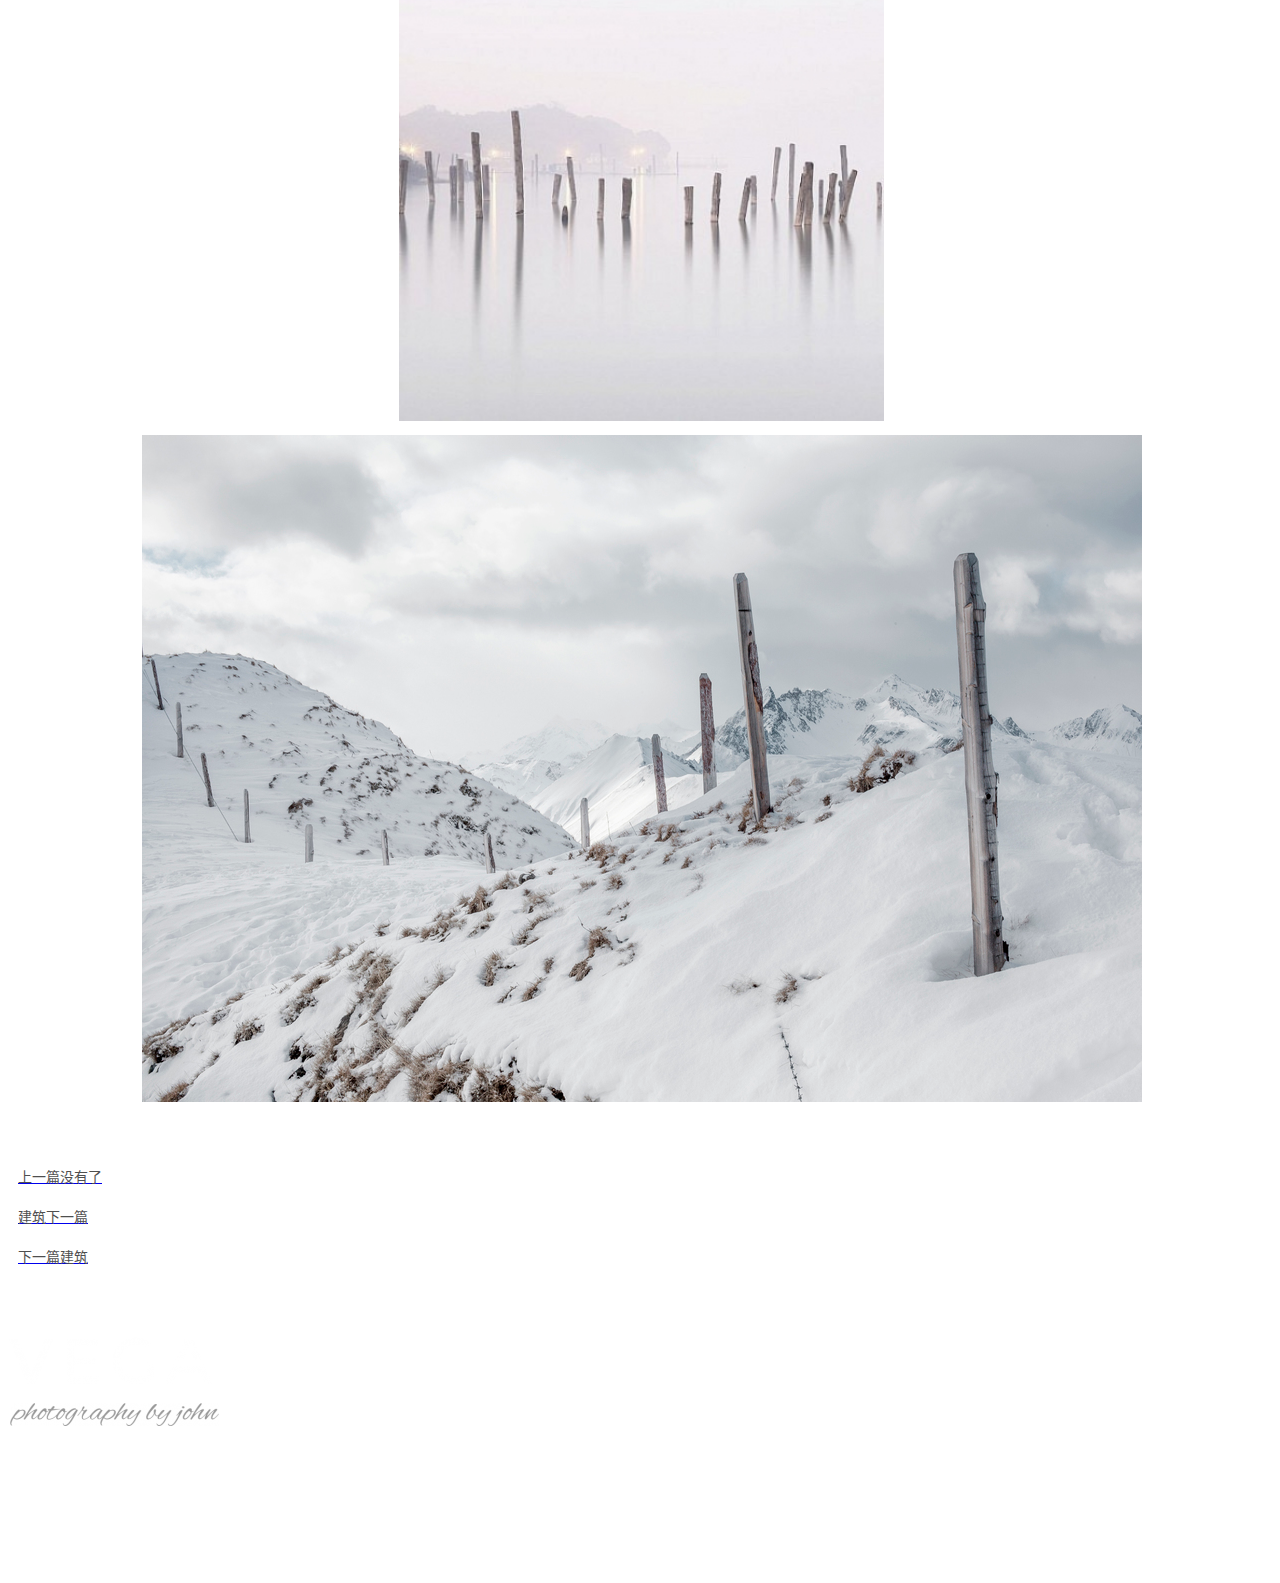
==== commit 871fcf51: "cocd" ====
--- a/神奇的自然.html
+++ b/神奇的自然.html
@@ -569,21 +569,21 @@
                                                                                 <div class="vc-item images gimg" style="margin-bottom:10px;padding-left:5px;padding-right:5px">
                                                                                     <div class="vc-inner" style='text-align:center'>
                                                                                         <a class="qfy_thickbox bitImageAhover " thumbPath="http://w-52279-76022-97188.479019151.sites.hk35.qifeiye.com/qfy-content/uploads/2015/06/8860370af76c01de5337d4626c2678f4-150x150.jpg"
-                                                                                            href="http://w-52279-76022-97188.479019151.sites.hk35.qifeiye.com/qfy-content/uploads/2015/06/8860370af76c01de5337d4626c2678f4.jpg?ai-no-cache=true" rel="gallery-group-5ad04f643de70934653"><img style='' class='' width="1100" height="1100" src="http://w-52279-76022-97188.479019151.sites.hk35.qifeiye.com/qfy-content/uploads/2015/06/8860370af76c01de5337d4626c2678f4.jpg"
+                                                                                            href="http://w-52279-76022-97188.479019151.sites.hk35.qifeiye.com/qfy-content/uploads/2015/06/8860370af76c01de5337d4626c2678f4.jpg?ai-no-cache=true" rel="gallery-group-5ad04f643de70934653"><img style='' class='' width="1100" height="1100" src="img/fengjing1.jpg"
                                                                                                 class="attachment-full" alt="Q1" title="" description="" data-title="Q1" src-img="" /><i></i></a>
                                                                                     </div>
                                                                                 </div>
                                                                                 <div class="vc-item images gimg" style="margin-bottom:10px;padding-left:5px;padding-right:5px">
                                                                                     <div class="vc-inner" style='text-align:center'>
                                                                                         <a class="qfy_thickbox bitImageAhover " thumbPath="http://w-52279-76022-97188.479019151.sites.hk35.qifeiye.com/qfy-content/uploads/2015/06/c9512565ef6194ca664dc41ec0de7a53-150x150.jpg"
-                                                                                            href="http://w-52279-76022-97188.479019151.sites.hk35.qifeiye.com/qfy-content/uploads/2015/06/c9512565ef6194ca664dc41ec0de7a53.jpg?ai-no-cache=true" rel="gallery-group-5ad04f643de70934653"><img style='' class='' width="485" height="485" src="http://w-52279-76022-97188.479019151.sites.hk35.qifeiye.com/qfy-content/uploads/2015/06/c9512565ef6194ca664dc41ec0de7a53.jpg"
+                                                                                            href="http://w-52279-76022-97188.479019151.sites.hk35.qifeiye.com/qfy-content/uploads/2015/06/c9512565ef6194ca664dc41ec0de7a53.jpg?ai-no-cache=true" rel="gallery-group-5ad04f643de70934653"><img style='' class='' width="485" height="485" src="img/fengjing450x450.jpg"
                                                                                                 class="attachment-full" alt="B1" title="" description="" data-title="B1" src-img="" /><i></i></a>
                                                                                     </div>
                                                                                 </div>
                                                                                 <div class="vc-item images gimg" style="margin-bottom:10px;padding-left:5px;padding-right:5px">
                                                                                     <div class="vc-inner" style='text-align:center'>
                                                                                         <a class="qfy_thickbox bitImageAhover " thumbPath="http://w-52279-76022-97188.479019151.sites.hk35.qifeiye.com/qfy-content/uploads/2017/06/206b27816b746c4723a4d3c27f16089a-150x150.jpg"
-                                                                                            href="http://w-52279-76022-97188.479019151.sites.hk35.qifeiye.com/qfy-content/uploads/2017/06/206b27816b746c4723a4d3c27f16089a.jpg?ai-no-cache=true" rel="gallery-group-5ad04f643de70934653"><img style='' class='' width="1000" height="667" src="http://w-52279-76022-97188.479019151.sites.hk35.qifeiye.com/qfy-content/uploads/2017/06/206b27816b746c4723a4d3c27f16089a.jpg"
+                                                                                            href="http://w-52279-76022-97188.479019151.sites.hk35.qifeiye.com/qfy-content/uploads/2017/06/206b27816b746c4723a4d3c27f16089a.jpg?ai-no-cache=true" rel="gallery-group-5ad04f643de70934653"><img style='' class='' width="1000" height="667" src="img/shengqideziran1.jpg"
                                                                                                 class="attachment-full" alt="67" title="" description="" data-title="67" src-img="" /><i></i></a>
                                                                                     </div>
                                                                                 </div>
